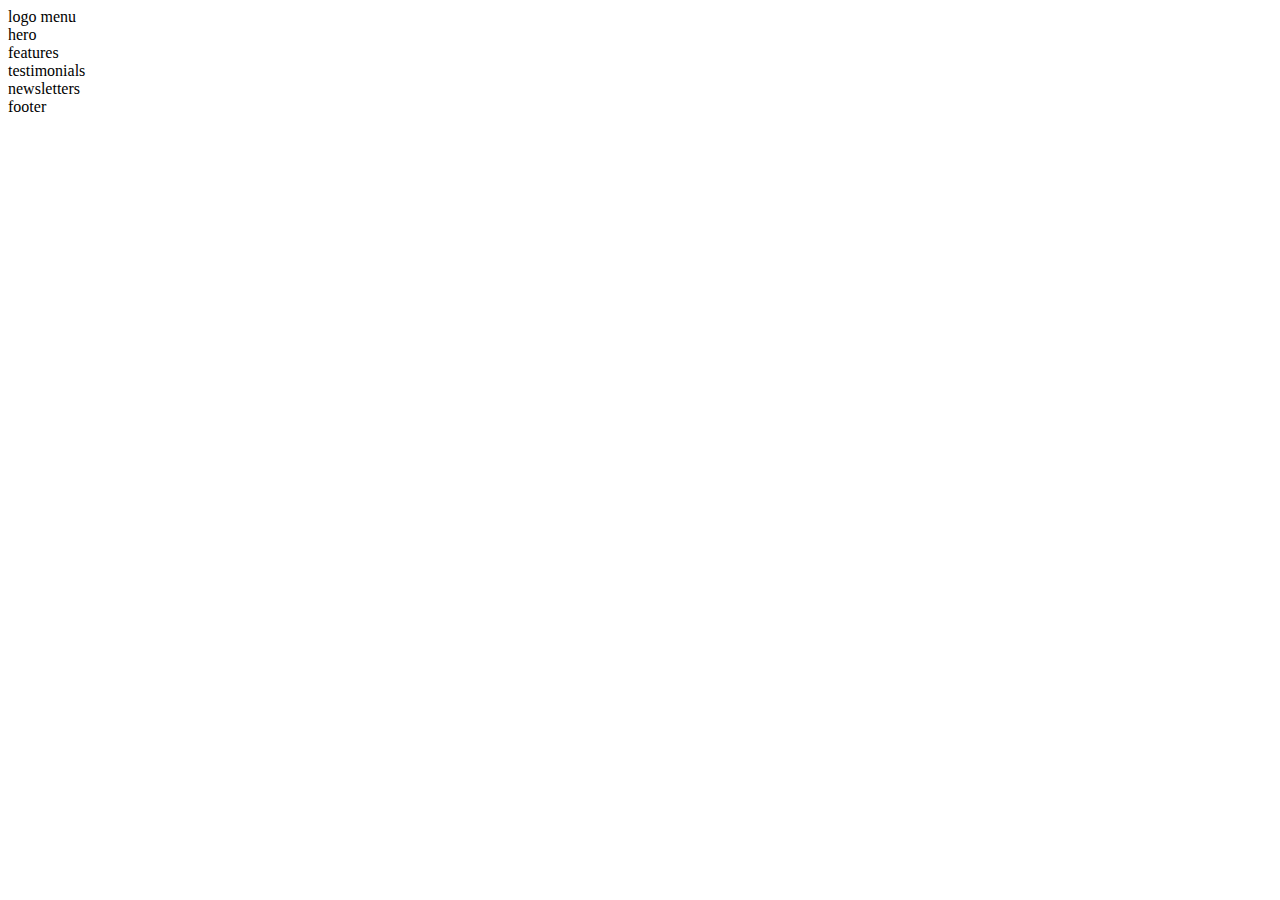
==== index.html @ 2b1e42a4 "Create index.html" ====
<!DOCTYPE html>
<html lang="en">
<head>
    <meta charset="UTF-8">
    <meta name="viewport" content="width=device-width, initial-scale=1.0">
    <title>Andrea Page</title>
</head>
<body>
    <!-- header starts -->
 <header>
     logo
     menu
 </header>
 <!-- header ends -->

   <!-- hero starts -->
    <div>
        hero
    </div>
   <!-- hero ends -->


     <!-- features starts -->
     <div>
        features
    </div>
   <!-- features ends -->


      <!-- testimonials starts -->
      <div>
        testimonials
    </div>
   <!-- testimonials ends -->


       <!--  newsletters starts -->
       <div>
        newsletters
    </div>
   <!--  newsletters ends -->

   <footer>
       footer
   </footer>
</body>
</html>
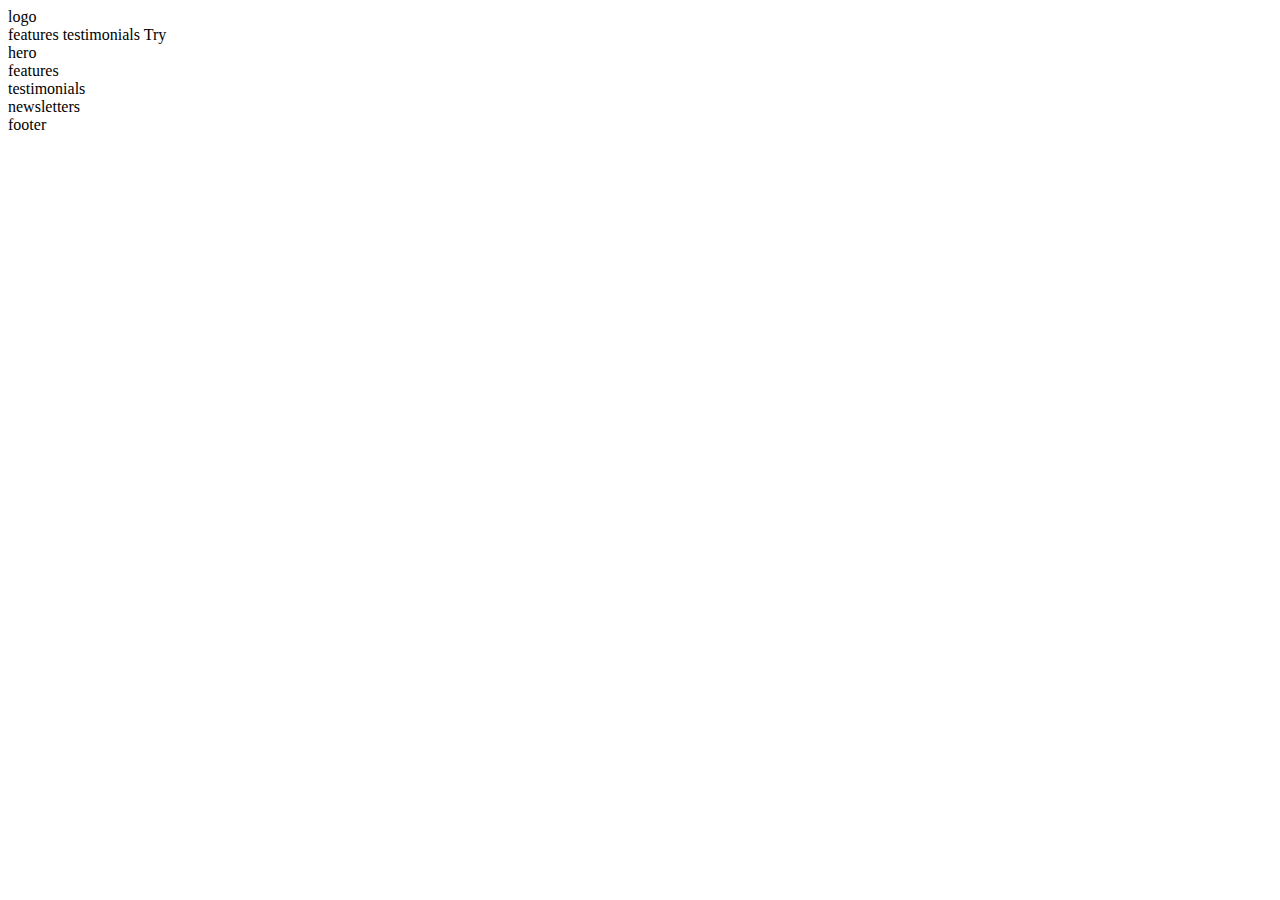
==== commit 320a997f: "Update index.html" ====
--- a/index.html
+++ b/index.html
@@ -8,8 +8,13 @@
 <body>
     <!-- header starts -->
  <header>
-     logo
-     menu
+    <div>logo</div> 
+    
+    <div>
+        features
+        testimonials
+        Try
+    </div>
  </header>
  <!-- header ends -->
 
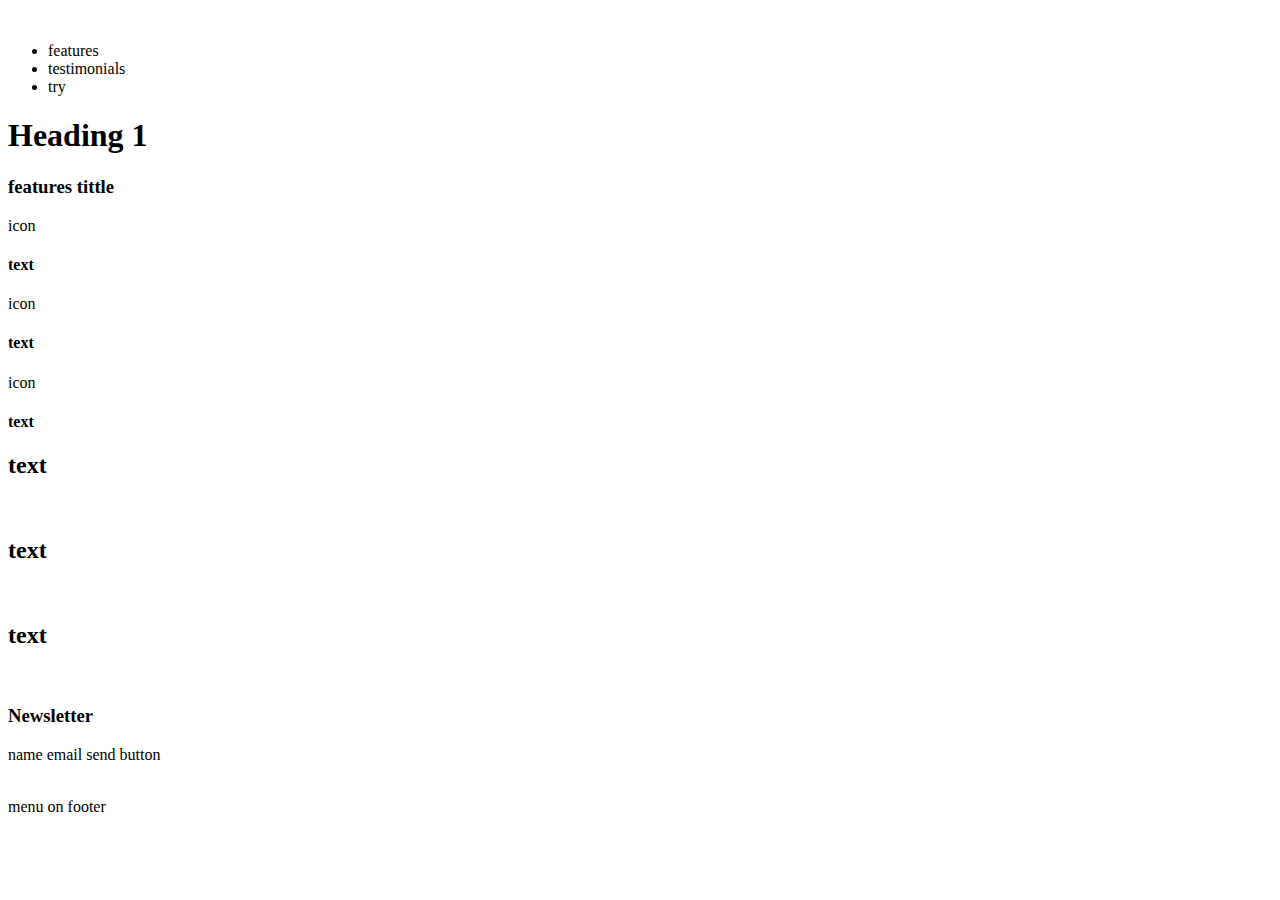
==== commit 4e3a9594: "Added css" ====
--- a/index.html
+++ b/index.html
@@ -1,52 +1,98 @@
 <!DOCTYPE html>
 <html lang="en">
 <head>
+
     <meta charset="UTF-8">
     <meta name="viewport" content="width=device-width, initial-scale=1.0">
     <title>Andrea Page</title>
+
+    <link rel="stylesheet" type="text/css" href="css/normalize.css">
+    <link rel="stylesheet" type="text/css" href="css/style.css">
 </head>
 <body>
     <!-- header starts -->
  <header>
-    <div>logo</div> 
-    
+    <div><img src="https://www.ironhack.com/assets/icons/ironhack_logos/logo.svg" alt=""></div> 
     <div>
-        features
-        testimonials
-        Try
+        <ul>
+            <li>features</li>
+            <li>testimonials</li>
+            <li>try</li>
+        </ul>
     </div>
  </header>
  <!-- header ends -->
 
    <!-- hero starts -->
-    <div>
-        hero
-    </div>
+    <section>
+        <h1>Heading 1</h1>
+    </section>
    <!-- hero ends -->
 
 
      <!-- features starts -->
-     <div>
-        features
+     <section> <!-- row -->
+        <h3>features tittle</h3> <!-- row -->
+        <div> <!-- row -->
+            <div> <!-- col 1 -->
+                icon
+                <h4>text</h4>
+            </div> 
+
+            <div> <!-- col 1 -->
+                icon
+                <h4>text</h4>
+            </div> 
+
+            <div> <!-- col 1 -->
+                icon
+                <h4>text</h4>
+            </div> 
+       
     </div>
    <!-- features ends -->
 
 
       <!-- testimonials starts -->
-      <div>
-        testimonials
-    </div>
+      <section>
+        <div>    <!-- testimonial 1 -->
+          <h2>text</h2>
+          <img src="" alt="">
+        </div>
+
+        <div>  <!-- testimonial 2 -->
+            <h2>text</h2>
+            <img src="" alt="">
+        </div>
+
+        <div>  <!-- testimonial 3 -->
+            <h2>text</h2>
+            <img src="" alt="">
+        </div>
+      </section>
    <!-- testimonials ends -->
 
 
        <!--  newsletters starts -->
-       <div>
-        newsletters
-    </div>
+       <section>
+        <h3>Newsletter</h3> 
+        <div>
+            name
+            email
+            send button 
+        </div> 
+       </section>
    <!--  newsletters ends -->
 
+   <!--  footer starts -->
    <footer>
-       footer
+    <div>
+        <img src="https://www.ironhack.com/assets/icons/ironhack_logos/logo.svg" alt="">
+    </div> 
+    <div>
+        <p>menu on footer</p> 
+    </div>
    </footer>
+   <!--  footer ends -->
 </body>
 </html>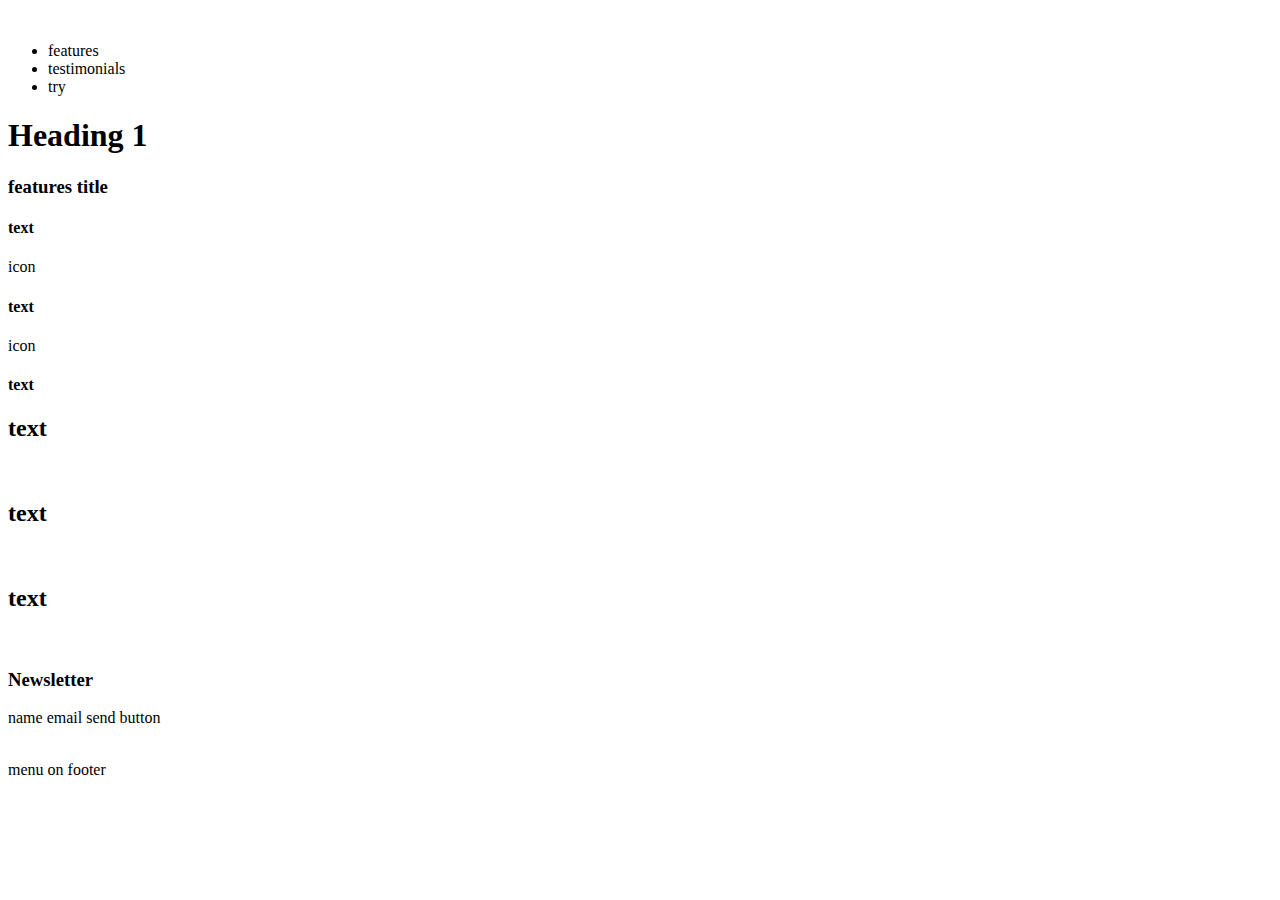
==== commit 60cf188b: "Update index.html" ====
--- a/index.html
+++ b/index.html
@@ -6,8 +6,16 @@
     <meta name="viewport" content="width=device-width, initial-scale=1.0">
     <title>Andrea Page</title>
 
+    <!-- Fonts starts -->
+    <link rel="preconnect" href="https://fonts.gstatic.com"> 
+    <link href="https://fonts.googleapis.com/css2?family=Montserrat:wght@200;500&display=swap" rel="stylesheet">
+
+     <!-- CSS starts -->
     <link rel="stylesheet" type="text/css" href="css/normalize.css">
     <link rel="stylesheet" type="text/css" href="css/style.css">
+
+    <!-- JavaScript -->
+    <script src=“https://kit.fontawesome.com/bff7ea3e36.js” crossorigin=“anonymous”></script>
 </head>
 <body>
     <!-- header starts -->
@@ -32,10 +40,10 @@
 
      <!-- features starts -->
      <section> <!-- row -->
-        <h3>features tittle</h3> <!-- row -->
+        <h3>features title</h3> <!-- row -->
         <div> <!-- row -->
             <div> <!-- col 1 -->
-                icon
+                <i class="fas fa-ad"></i>
                 <h4>text</h4>
             </div> 
 
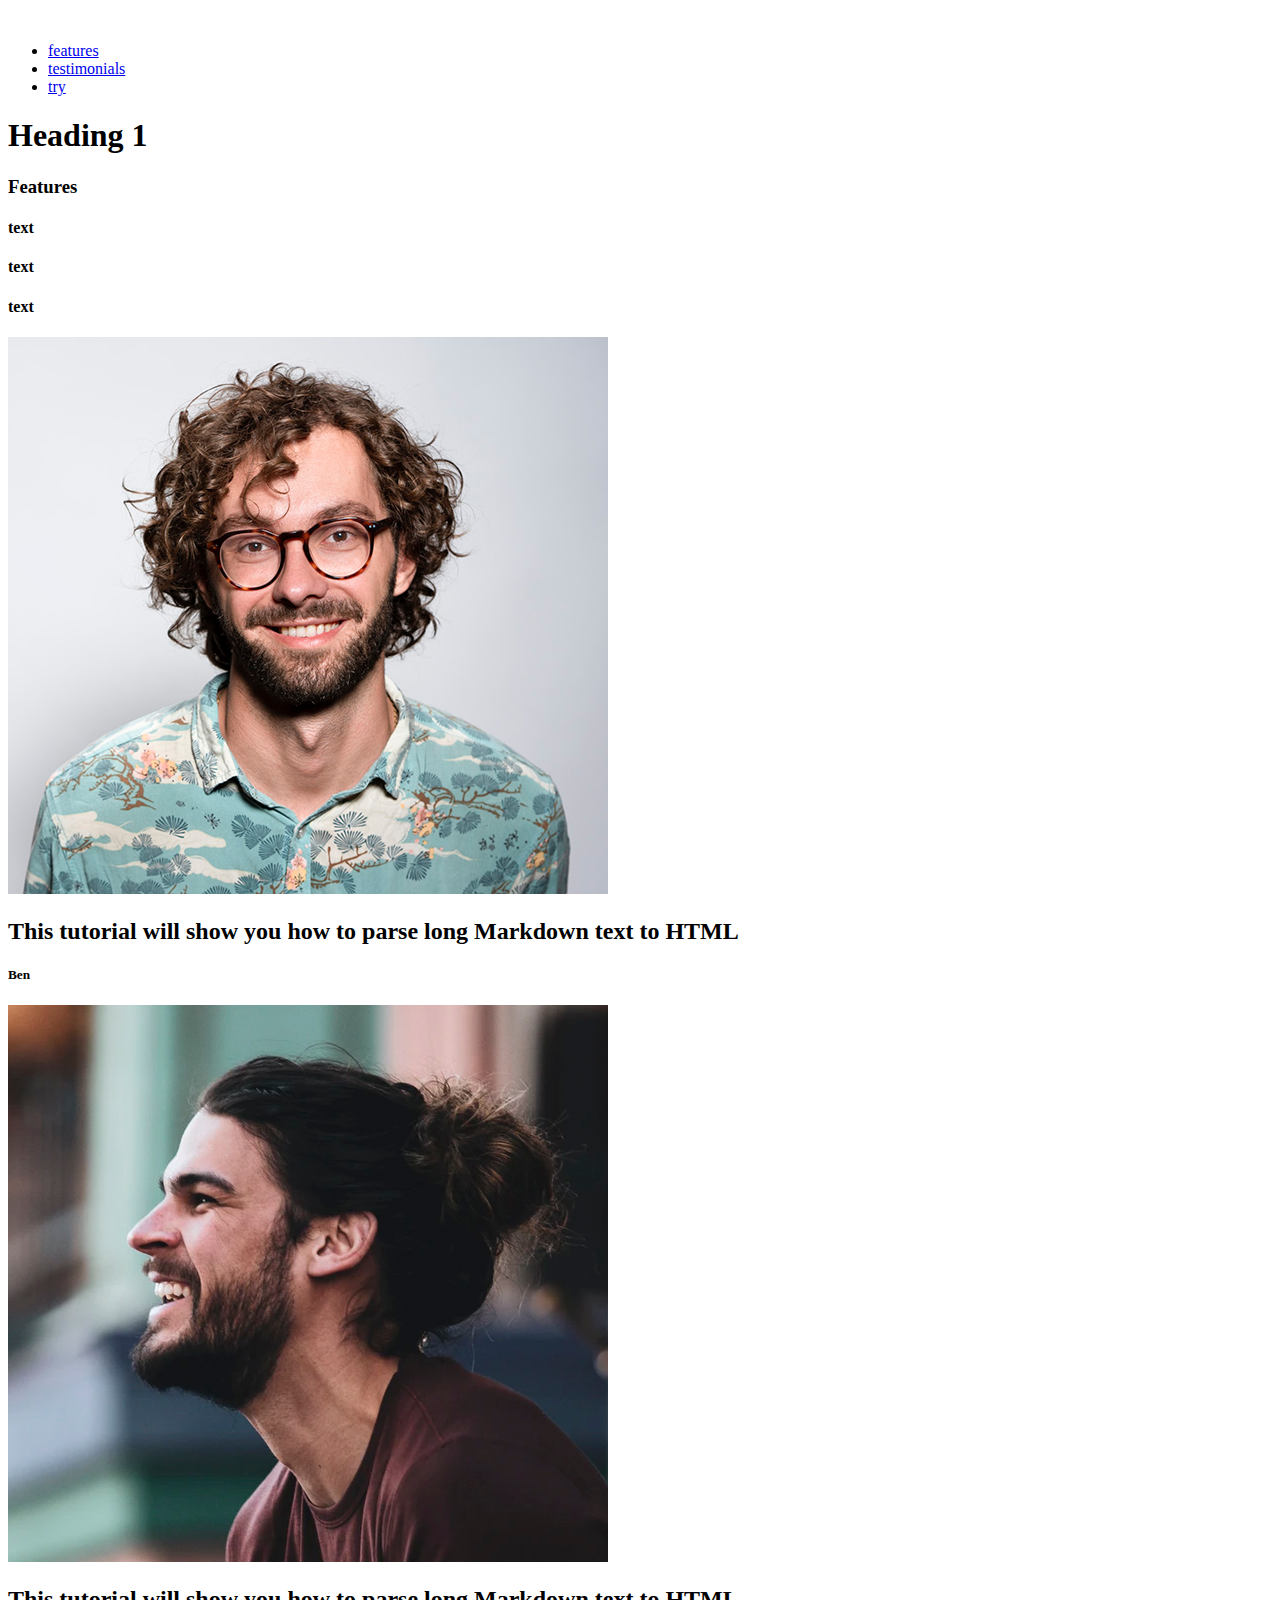
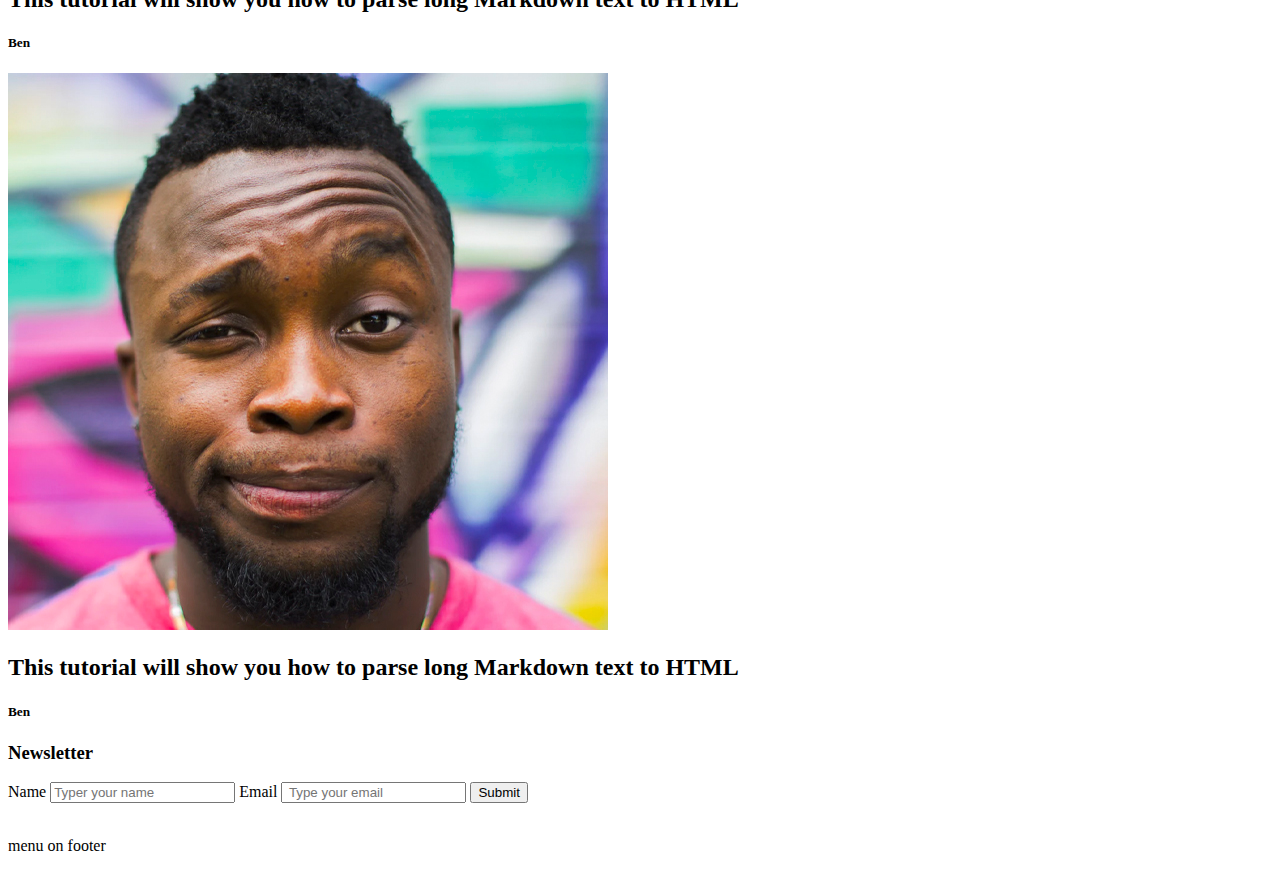
==== commit 40e04a38: "a lot for a sunday" ====
--- a/index.html
+++ b/index.html
@@ -15,79 +15,89 @@
     <link rel="stylesheet" type="text/css" href="css/style.css">
 
     <!-- JavaScript -->
-    <script src=“https://kit.fontawesome.com/bff7ea3e36.js” crossorigin=“anonymous”></script>
+    <script src="https://kit.fontawesome.com/bff7ea3e36.js"  crossorigin=“anonymous”></script>
 </head>
 <body>
     <!-- header starts -->
  <header>
-    <div><img src="https://www.ironhack.com/assets/icons/ironhack_logos/logo.svg" alt=""></div> 
+    <div><img src="https://www.ironhack.com/assets/icons/ironhack_logos/logo.svg" alt="" class="logoheader"></div> 
     <div>
         <ul>
-            <li>features</li>
-            <li>testimonials</li>
-            <li>try</li>
+            <li> <a href="#features">features</a></li>
+            <li><a href="#testimonial">testimonials</a></li>
+            <li><a href="#trial">try</a></li>
         </ul>
     </div>
  </header>
  <!-- header ends -->
 
    <!-- hero starts -->
-    <section>
+    <section id="hero">
         <h1>Heading 1</h1>
     </section>
    <!-- hero ends -->
 
 
      <!-- features starts -->
-     <section> <!-- row -->
-        <h3>features title</h3> <!-- row -->
-        <div> <!-- row -->
-            <div> <!-- col 1 -->
-                <i class="fas fa-ad"></i>
+     <section id="features"> <!-- row -->
+        <h3 class="color_headings">Features</h3> <!-- row -->
+        <div class="row-features "> <!-- row -->
+            <div class="col col-features"> <!-- col 1 -->
+                <i class="fas fa-ad fa-4x"></i>
                 <h4>text</h4>
             </div> 
 
-            <div> <!-- col 1 -->
-                icon
+            <div class="col col-features"> <!-- col 1 -->
+                <i class="fab fa-amazon-pay fa-4x"></i>
                 <h4>text</h4>
             </div> 
 
-            <div> <!-- col 1 -->
-                icon
+            <div class="col col-features"> <!-- col 1 -->
+                <i class="fab fa-amazon-pay fa-4x"></i>
                 <h4>text</h4>
             </div> 
-       
-    </div>
+        </div>
+    </section>
    <!-- features ends -->
 
 
       <!-- testimonials starts -->
       <section>
-        <div>    <!-- testimonial 1 -->
-          <h2>text</h2>
-          <img src="" alt="">
+        <div class="col col-testimonial">    <!-- testimonial 1 -->
+            <img src="img/1.jpg" alt="" class="avatar"> 
+            <h2>This tutorial will show you how to parse long Markdown text to HTML</h2>
+          <h5>Ben</h5>
         </div>
 
-        <div>  <!-- testimonial 2 -->
-            <h2>text</h2>
-            <img src="" alt="">
+        <div class="col col-testimonial">  <!-- testimonial 2 -->
+            <img src="img/2.jpg" alt="" class="avatar">
+            <h2>This tutorial will show you how to parse long Markdown text to HTML</h2>
+            <h5>Ben</h5>
         </div>
 
-        <div>  <!-- testimonial 3 -->
-            <h2>text</h2>
-            <img src="" alt="">
+        <div class="col col-testimonial">  <!-- testimonial 3 -->
+            <img src="img/3.jpg" alt="" class="avatar">
+            <h2>This tutorial will show you how to parse long Markdown text to HTML</h2>
+            <h5>Ben</h5>
         </div>
       </section>
    <!-- testimonials ends -->
 
 
        <!--  newsletters starts -->
-       <section>
+       <section id="trial">
         <h3>Newsletter</h3> 
-        <div>
-            name
-            email
-            send button 
+        <div class="row-trial">
+            <form action="#">
+                 <label for="Name">Name</label>
+                 <input type="text" placeholder="Typer your name" id="name"> 
+                 <label for="Email">Email</label>
+                 <input type="email" placeholder=" Type your email" id="email">
+                 <input type="submit">
+              </form>
+           
+
+
         </div> 
        </section>
    <!--  newsletters ends -->
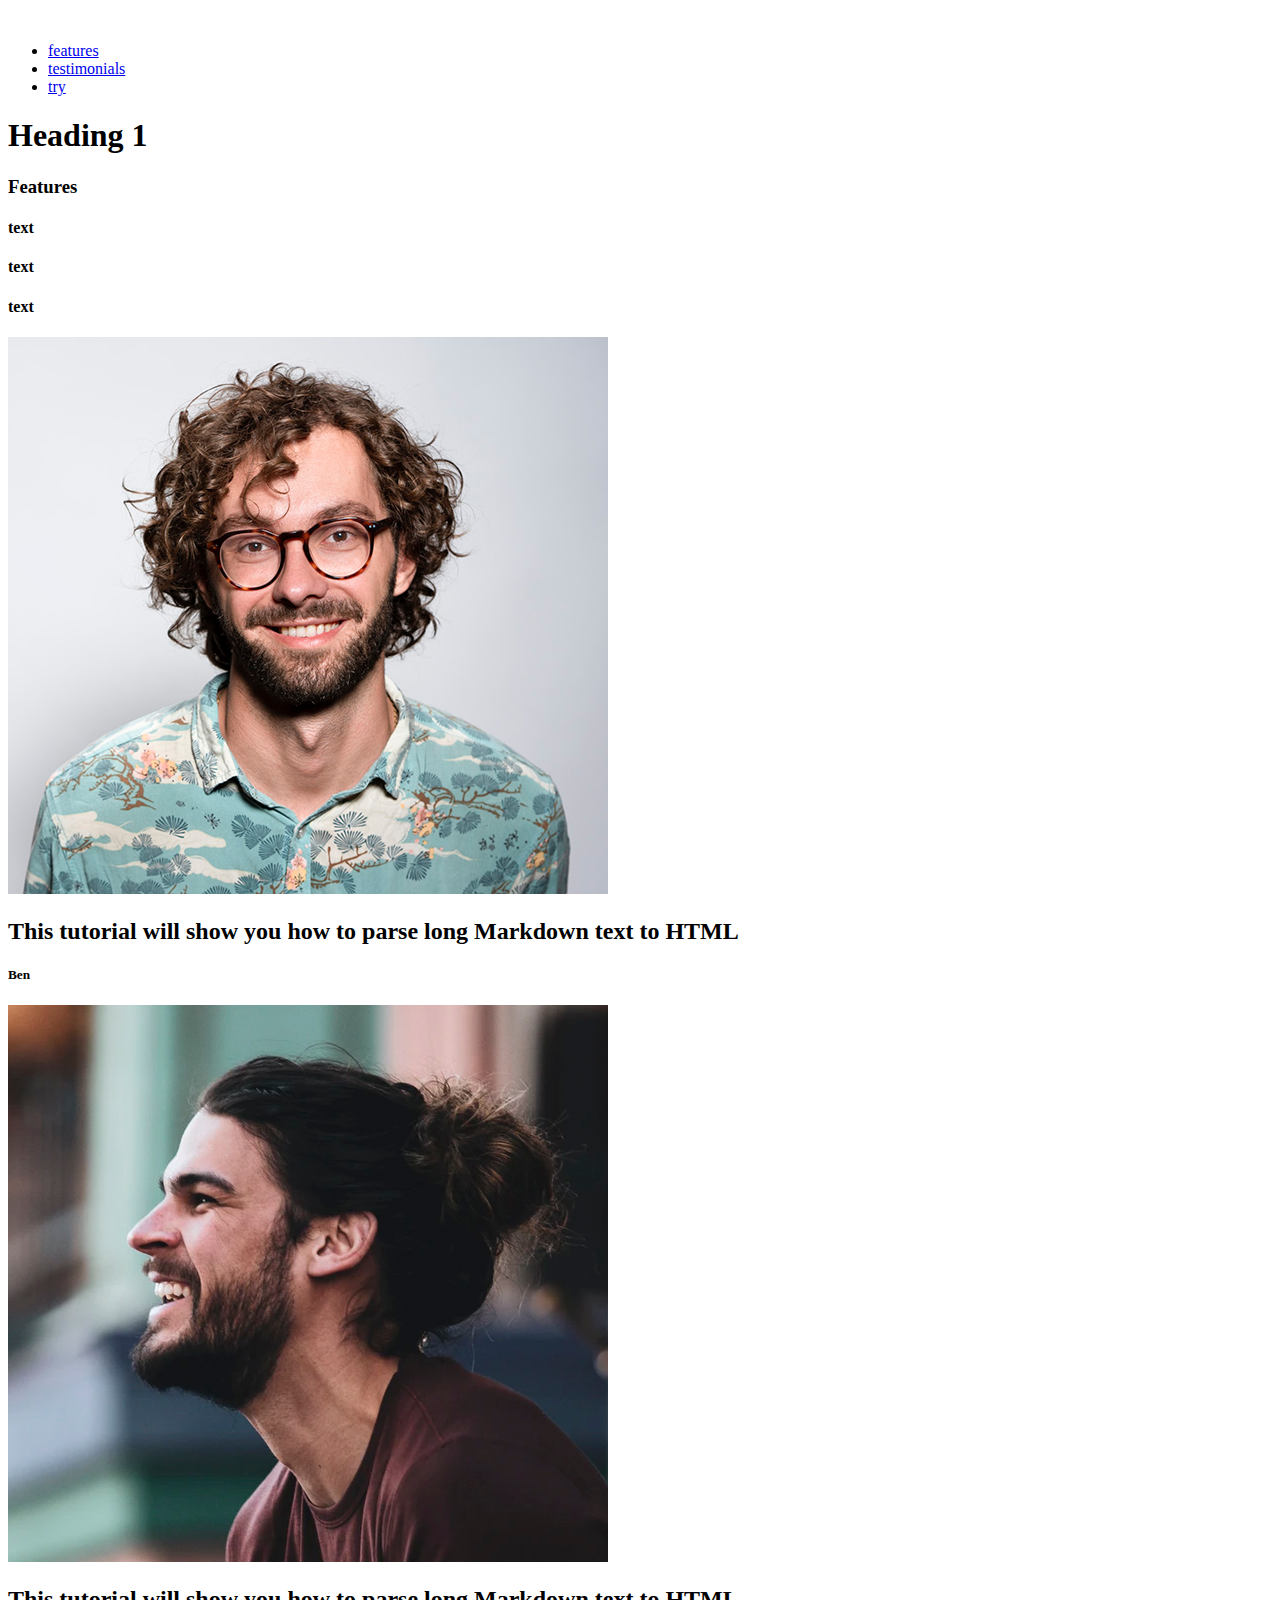
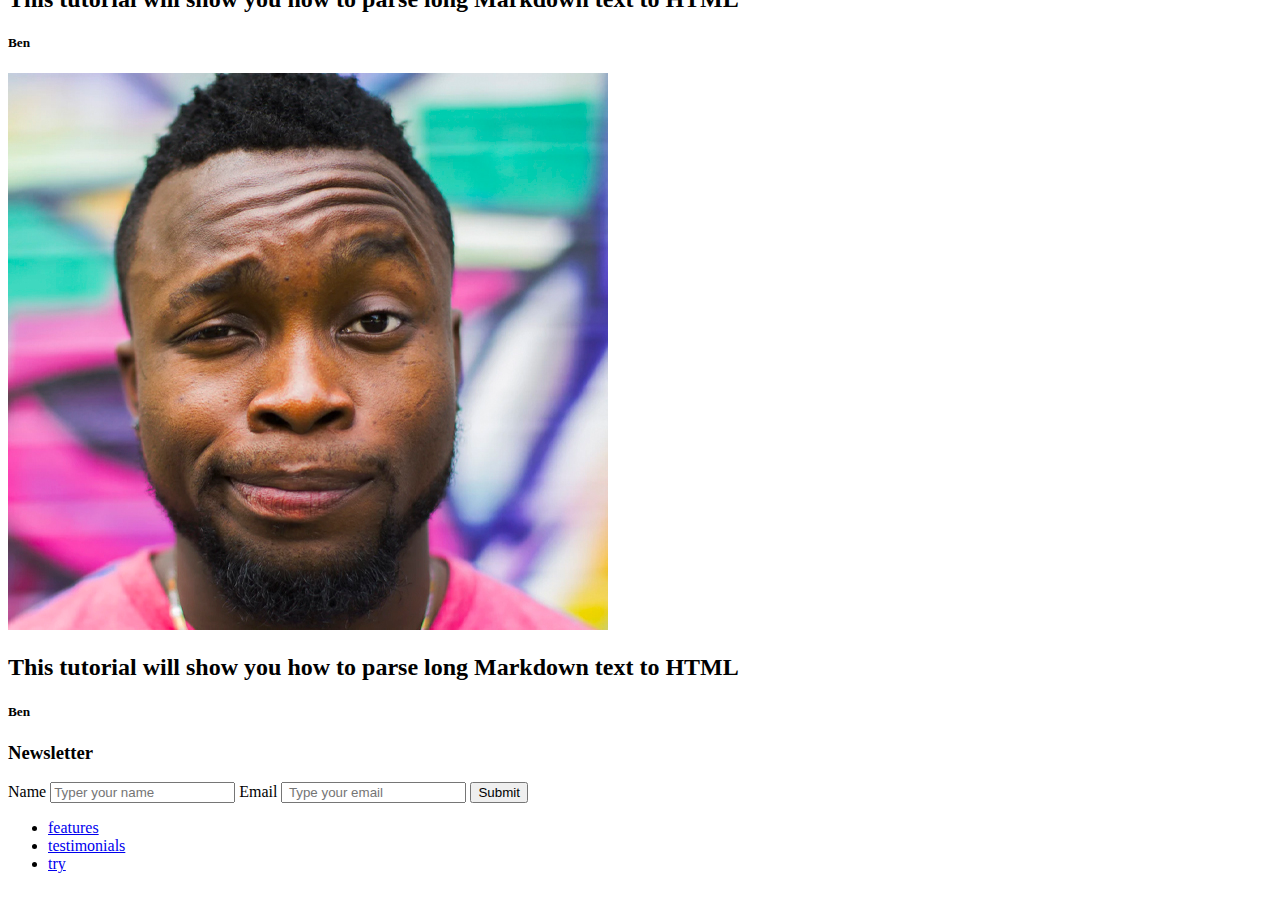
==== commit 732376d9: "sunday" ====
--- a/index.html
+++ b/index.html
@@ -103,13 +103,17 @@
    <!--  newsletters ends -->
 
    <!--  footer starts -->
-   <footer>
+   <footer
+    <div>
+        <ul>
+            <li> <a href="#features">features</a></li>
+            <li><a href="#testimonial">testimonials</a></li>
+            <li><a href="#trial">try</a></li>
+        </ul>
+    </div>
     <div>
         <img src="https://www.ironhack.com/assets/icons/ironhack_logos/logo.svg" alt="">
     </div> 
-    <div>
-        <p>menu on footer</p> 
-    </div>
    </footer>
    <!--  footer ends -->
 </body>
